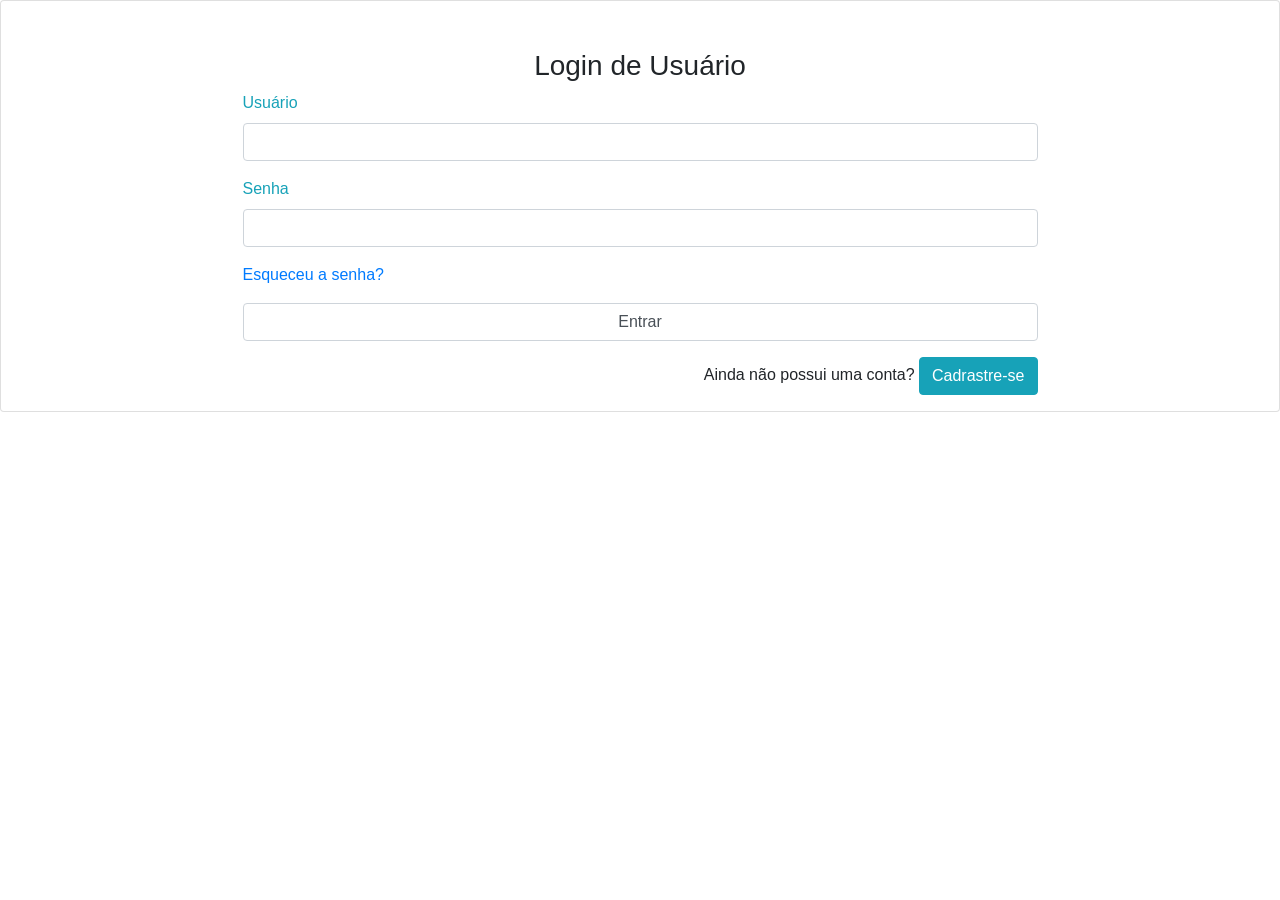
==== index.html @ ddbab390 "first commit" ====
<!DOCTYPE html>
<html lang="en">

<head>
	<meta charset="UTF-8">
	<meta name="viewport" content="width=device-width, initial-scale=1.0">
	<title>Realizar Login/Cadastro</title>
	<link rel="stylesheet" href="https://maxcdn.bootstrapcdn.com/bootstrap/4.0.0/css/bootstrap.min.css" integrity="sha384-Gn5384xqQ1aoWXA+058RXPxPg6fy4IWvTNh0E263XmFcJlSAwiGgFAW/dAiS6JXm"
	 crossorigin="anonymous">
     <link rel="stylesheet" href="./styles/login.css">
</head>

<body>
    
    <div class="card">
	<div id="login">
        <h3 class="text-center text-black pt-5">Login de Usuário</h3>
        <div class="container">
            <div id="login-row" class="row justify-content-center align-items-center">
                <div id="login-column" class="col-md-9">
                    <div id="login-box" class="col-md-12">
                        <form id="login-form" class="form" method="post" action="http://localhost:6789/login"> 
                            <div class="form-group text-left">
                                <label for="username" class="text-info">Usuário</label><br>
                                <input type="text" name="username" id="username" class="form-control">
                            </div>
                            <div class="form-group text-left">
                                <label for="password" class="text-info">Senha</label><br>
                                <input type="password" name="password" id="password" class="form-control">
                            </div>
                            <div class="form-group text-left">
                                <a href="#" class="recuperar_senha">Esqueceu a senha?</a>
                            </div>
                            <div class="form-group text-left">     
                                <input type="submit" name="submit" id="submit" class="form-control" value="Entrar">
                                
                            </div>
                        </form>
                    <div class="form-group text-right">
                        <p href="#" class="nao_tem_conta?">Ainda não possui uma conta? 
                        <button type="button" class="btn btn-info" id= "cadastrese" data-toggle="modal" data-target="#loginModal">Cadrastre-se</button></p>
                    </div>
                    </div>
                </div>
            </div>
        </div> 
    </div> 
    </div>
    
  <!-- Modal novo cadastro -->
  <div class="modal fade" id="loginModal" tabindex="-1" role="dialog" aria-labelledby="loginModalLabel" aria-hidden="true">
    <div class="modal-dialog" role="document">
      <div class="modal-content">
        <div class="modal-header">
          <h5 class="modal-title" id="loginModalLabel">Novo Cadastro</h5>
          <button type="button" class="close" data-dismiss="modal" aria-label="Close">
            <span aria-hidden="true">&times;</span>
          </button>
        </div>
        <div class="modal-body">
            <div id="login-box" class="col-md-12">
                <form id="login-form" class="form" method="post" action="http://localhost:6789//cadastrar/usuario">
                <!-- <form id="login-form" class="form" method="post" onsubmit="loginUser (this)"> -->
                    <h3 class="text-center text-info">Cadastro de novo usuário</h3>
                    <div class="form-group">
                        <label for="txt_nome" class="text-info">Nome Completo</label><br>
                        <input type="text" name="txt_nome" id="txt_nome" class="form-control">
                    </div>
                    <div class="form-group">
                        <label for="txt_login" class="text-info">Usuário</label><br>
                        <input type="text" name="txt_login" id="txt_login" class="form-control">
                    </div>
                    <div class="form-group">
                        <label for="txt_email" class="text-info">Email</label><br>
                        <input type="text" name="txt_email" id="txt_email" class="form-control">
                    </div>
                    <div class="form-group">
                        <label for="txt_senha" class="text-info">Senha</label><br>
                        <input type="password" name="txt_senha" id="txt_senha" class="form-control">
                    </div>
                </form>
            </div>
        </div>
        <div class="modal-footer">
          <button type="button" class="btn btn-secondary" data-dismiss="modal">Cancelar</button>
          <button type="button" id="btn_salvar" class="btn btn-info">Cadastrar</button>
        </div>
      </div>
    </div>
  </div>

    <script src="./src/login.js"></script>

    <script>
        function processaFormLogin (event) {                
                event.preventDefault ();
                var username = document.getElementById('username').value;
                var password = document.getElementById('password').value;
                resultadoLogin = loginUser (username, password);
                if (resultadoLogin) {
                    window.location.href = 'calendario.html';
                }
                else { 
                    document.getElementById('username').value = "";
                    document.getElementById('password').value = "";
                    alert ('Usuário ou senha incorretos');
                } 
        }

        function esqueceuAsenha (event) {
            event.preventDefault ();
            var novaSenha  = document.getElementById('txt_novaSenha').value;
        }
        
        function salvaLogin (event) {
            event.preventDefault ();
            let login  = document.getElementById('txt_login').value;
            let nome   = document.getElementById('txt_nome').value;
            let email  = document.getElementById('txt_email').value;
            let senha  = document.getElementById('txt_senha').value;            
            
            if (login == 0 || nome == 0 || email == 0 || senha == 0) {
                salvaLogin.disabled = true; 
                alert('Cadastro negado. Não pode haver campos em branco.');
                return

            } else {
                addUser (nome, login, senha, email);
                document.getElementById('txt_login').value = "";
                document.getElementById('txt_nome').value = "";
                document.getElementById('txt_email').value = "";
                document.getElementById('txt_senha').value = "";
                alert ('Cadastro realizado com sucesso.');
                window.location.reload();
                return
            }
            
            $('#loginModal').modal('hide');
        }
        document.getElementById ('login-form').addEventListener ('submit', processaFormLogin);
        document.getElementById ('btn_salvar').addEventListener ('click', salvaLogin);        
    </script>

    <script src="https://code.jquery.com/jquery-3.2.1.slim.min.js" integrity="sha384-KJ3o2DKtIkvYIK3UENzmM7KCkRr/rE9/Qpg6aAZGJwFDMVNA/GpGFF93hXpG5KkN" crossorigin="anonymous"></script>
    <script src="https://cdnjs.cloudflare.com/ajax/libs/popper.js/1.12.9/umd/popper.min.js" integrity="sha384-ApNbgh9B+Y1QKtv3Rn7W3mgPxhU9K/ScQsAP7hUibX39j7fakFPskvXusvfa0b4Q" crossorigin="anonymous"></script>
    <script src="https://maxcdn.bootstrapcdn.com/bootstrap/4.0.0/js/bootstrap.min.js" integrity="sha384-JZR6Spejh4U02d8jOt6vLEHfe/JQGiRRSQQxSfFWpi1MquVdAyjUar5+76PVCmYl" crossorigin="anonymous"></script>    
</body>
</html>
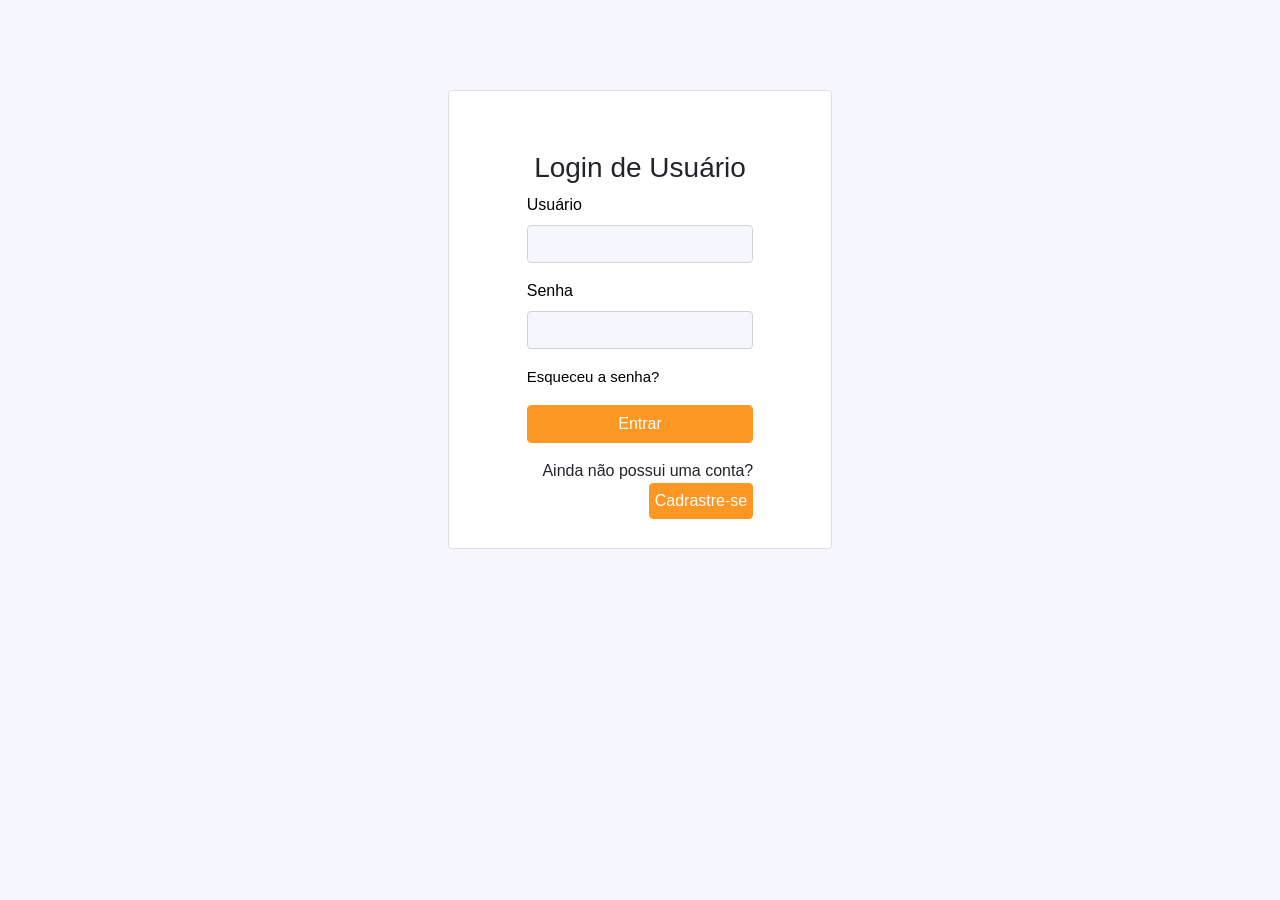
==== commit a8240508: "formatando" ====
--- a/index.html
+++ b/index.html
@@ -2,147 +2,158 @@
 <html lang="en">
 
 <head>
-	<meta charset="UTF-8">
-	<meta name="viewport" content="width=device-width, initial-scale=1.0">
-	<title>Realizar Login/Cadastro</title>
-	<link rel="stylesheet" href="https://maxcdn.bootstrapcdn.com/bootstrap/4.0.0/css/bootstrap.min.css" integrity="sha384-Gn5384xqQ1aoWXA+058RXPxPg6fy4IWvTNh0E263XmFcJlSAwiGgFAW/dAiS6JXm"
-	 crossorigin="anonymous">
-     <link rel="stylesheet" href="./styles/login.css">
+    <meta charset="UTF-8">
+    <meta name="viewport" content="width=device-width, initial-scale=1.0">
+    <title>Realizar Login/Cadastro</title>
+    <link rel="stylesheet" href="https://maxcdn.bootstrapcdn.com/bootstrap/4.0.0/css/bootstrap.min.css"
+        integrity="sha384-Gn5384xqQ1aoWXA+058RXPxPg6fy4IWvTNh0E263XmFcJlSAwiGgFAW/dAiS6JXm" crossorigin="anonymous">
+    <link rel="stylesheet" href="./styles/login.css">
 </head>
 
 <body>
-    
+
     <div class="card">
-	<div id="login">
-        <h3 class="text-center text-black pt-5">Login de Usuário</h3>
-        <div class="container">
-            <div id="login-row" class="row justify-content-center align-items-center">
-                <div id="login-column" class="col-md-9">
-                    <div id="login-box" class="col-md-12">
-                        <form id="login-form" class="form" method="post" action="http://localhost:6789/login"> 
-                            <div class="form-group text-left">
-                                <label for="username" class="text-info">Usuário</label><br>
-                                <input type="text" name="username" id="username" class="form-control">
+        <div id="login">
+            <h3 class="text-center text-black pt-5">Login de Usuário</h3>
+            <div class="container">
+                <div id="login-row" class="row justify-content-center align-items-center">
+                    <div id="login-column" class="col-md-9">
+                        <div id="login-box" class="col-md-12">
+                            <form id="login-form" class="form" method="post" action="http://localhost:6789/login">
+                                <div class="form-group text-left">
+                                    <label for="username" class="text-info">Usuário</label><br>
+                                    <input type="text" name="username" id="username" class="form-control">
+                                </div>
+                                <div class="form-group text-left">
+                                    <label for="password" class="text-info">Senha</label><br>
+                                    <input type="password" name="password" id="password" class="form-control">
+                                </div>
+                                <div class="form-group text-left">
+                                    <a href="#" class="recuperar_senha">Esqueceu a senha?</a>
+                                </div>
+                                <div class="form-group text-left">
+                                    <input type="submit" name="submit" id="submit" class="form-control" value="Entrar">
+
+                                </div>
+                            </form>
+                            <div class="form-group text-right">
+                                <p href="#" class="nao_tem_conta?">Ainda não possui uma conta?
+                                    <button type="button" class="btn btn-info" id="cadastrese" data-toggle="modal"
+                                        data-target="#loginModal">Cadrastre-se</button>
+                                </p>
                             </div>
-                            <div class="form-group text-left">
-                                <label for="password" class="text-info">Senha</label><br>
-                                <input type="password" name="password" id="password" class="form-control">
-                            </div>
-                            <div class="form-group text-left">
-                                <a href="#" class="recuperar_senha">Esqueceu a senha?</a>
-                            </div>
-                            <div class="form-group text-left">     
-                                <input type="submit" name="submit" id="submit" class="form-control" value="Entrar">
-                                
-                            </div>
-                        </form>
-                    <div class="form-group text-right">
-                        <p href="#" class="nao_tem_conta?">Ainda não possui uma conta? 
-                        <button type="button" class="btn btn-info" id= "cadastrese" data-toggle="modal" data-target="#loginModal">Cadrastre-se</button></p>
-                    </div>
+                        </div>
                     </div>
                 </div>
             </div>
-        </div> 
-    </div> 
+        </div>
     </div>
-    
-  <!-- Modal novo cadastro -->
-  <div class="modal fade" id="loginModal" tabindex="-1" role="dialog" aria-labelledby="loginModalLabel" aria-hidden="true">
-    <div class="modal-dialog" role="document">
-      <div class="modal-content">
-        <div class="modal-header">
-          <h5 class="modal-title" id="loginModalLabel">Novo Cadastro</h5>
-          <button type="button" class="close" data-dismiss="modal" aria-label="Close">
-            <span aria-hidden="true">&times;</span>
-          </button>
-        </div>
-        <div class="modal-body">
-            <div id="login-box" class="col-md-12">
-                <form id="login-form" class="form" method="post" action="http://localhost:6789//cadastrar/usuario">
-                <!-- <form id="login-form" class="form" method="post" onsubmit="loginUser (this)"> -->
-                    <h3 class="text-center text-info">Cadastro de novo usuário</h3>
-                    <div class="form-group">
-                        <label for="txt_nome" class="text-info">Nome Completo</label><br>
-                        <input type="text" name="txt_nome" id="txt_nome" class="form-control">
+
+    <!-- Modal novo cadastro -->
+    <div class="modal fade" id="loginModal" tabindex="-1" role="dialog" aria-labelledby="loginModalLabel"
+        aria-hidden="true">
+        <div class="modal-dialog" role="document">
+            <div class="modal-content">
+                <div class="modal-header">
+                    <h5 class="modal-title" id="loginModalLabel">Novo Cadastro</h5>
+                    <button type="button" class="close" data-dismiss="modal" aria-label="Close">
+                        <span aria-hidden="true">&times;</span>
+                    </button>
+                </div>
+                <div class="modal-body">
+                    <div id="login-box" class="col-md-12">
+                        <form id="login-form" class="form" method="post"
+                            action="http://localhost:6789//cadastrar/usuario">
+                            <!-- <form id="login-form" class="form" method="post" onsubmit="loginUser (this)"> -->
+                            <h3 class="text-center text-info">Cadastro de novo usuário</h3>
+                            <div class="form-group">
+                                <label for="txt_nome" class="text-info">Nome Completo</label><br>
+                                <input type="text" name="txt_nome" id="txt_nome" class="form-control">
+                            </div>
+                            <div class="form-group">
+                                <label for="txt_login" class="text-info">Usuário</label><br>
+                                <input type="text" name="txt_login" id="txt_login" class="form-control">
+                            </div>
+                            <div class="form-group">
+                                <label for="txt_email" class="text-info">Email</label><br>
+                                <input type="text" name="txt_email" id="txt_email" class="form-control">
+                            </div>
+                            <div class="form-group">
+                                <label for="txt_senha" class="text-info">Senha</label><br>
+                                <input type="password" name="txt_senha" id="txt_senha" class="form-control">
+                            </div>
+                        </form>
                     </div>
-                    <div class="form-group">
-                        <label for="txt_login" class="text-info">Usuário</label><br>
-                        <input type="text" name="txt_login" id="txt_login" class="form-control">
-                    </div>
-                    <div class="form-group">
-                        <label for="txt_email" class="text-info">Email</label><br>
-                        <input type="text" name="txt_email" id="txt_email" class="form-control">
-                    </div>
-                    <div class="form-group">
-                        <label for="txt_senha" class="text-info">Senha</label><br>
-                        <input type="password" name="txt_senha" id="txt_senha" class="form-control">
-                    </div>
-                </form>
+                </div>
+                <div class="modal-footer">
+                    <button type="button" class="btn btn-secondary" data-dismiss="modal">Cancelar</button>
+                    <button type="button" id="btn_salvar" class="btn btn-info">Cadastrar</button>
+                </div>
             </div>
         </div>
-        <div class="modal-footer">
-          <button type="button" class="btn btn-secondary" data-dismiss="modal">Cancelar</button>
-          <button type="button" id="btn_salvar" class="btn btn-info">Cadastrar</button>
-        </div>
-      </div>
     </div>
-  </div>
 
     <script src="./src/login.js"></script>
 
     <script>
-        function processaFormLogin (event) {                
-                event.preventDefault ();
-                var username = document.getElementById('username').value;
-                var password = document.getElementById('password').value;
-                resultadoLogin = loginUser (username, password);
-                if (resultadoLogin) {
-                    window.location.href = 'calendario.html';
-                }
-                else { 
-                    document.getElementById('username').value = "";
-                    document.getElementById('password').value = "";
-                    alert ('Usuário ou senha incorretos');
-                } 
+        function processaFormLogin(event) {
+            event.preventDefault();
+            var username = document.getElementById('username').value;
+            var password = document.getElementById('password').value;
+            resultadoLogin = loginUser(username, password);
+            if (resultadoLogin) {
+                window.location.href = 'calendario.html';
+            }
+            else {
+                document.getElementById('username').value = "";
+                document.getElementById('password').value = "";
+                alert('Usuário ou senha incorretos');
+            }
         }
 
-        function esqueceuAsenha (event) {
-            event.preventDefault ();
-            var novaSenha  = document.getElementById('txt_novaSenha').value;
+        function esqueceuAsenha(event) {
+            event.preventDefault();
+            var novaSenha = document.getElementById('txt_novaSenha').value;
         }
-        
-        function salvaLogin (event) {
-            event.preventDefault ();
-            let login  = document.getElementById('txt_login').value;
-            let nome   = document.getElementById('txt_nome').value;
-            let email  = document.getElementById('txt_email').value;
-            let senha  = document.getElementById('txt_senha').value;            
-            
+
+        function salvaLogin(event) {
+            event.preventDefault();
+            let login = document.getElementById('txt_login').value;
+            let nome = document.getElementById('txt_nome').value;
+            let email = document.getElementById('txt_email').value;
+            let senha = document.getElementById('txt_senha').value;
+
             if (login == 0 || nome == 0 || email == 0 || senha == 0) {
-                salvaLogin.disabled = true; 
+                salvaLogin.disabled = true;
                 alert('Cadastro negado. Não pode haver campos em branco.');
                 return
 
             } else {
-                addUser (nome, login, senha, email);
+                addUser(nome, login, senha, email);
                 document.getElementById('txt_login').value = "";
                 document.getElementById('txt_nome').value = "";
                 document.getElementById('txt_email').value = "";
                 document.getElementById('txt_senha').value = "";
-                alert ('Cadastro realizado com sucesso.');
+                alert('Cadastro realizado com sucesso.');
                 window.location.reload();
                 return
             }
-            
+
             $('#loginModal').modal('hide');
         }
-        document.getElementById ('login-form').addEventListener ('submit', processaFormLogin);
-        document.getElementById ('btn_salvar').addEventListener ('click', salvaLogin);        
+        document.getElementById('login-form').addEventListener('submit', processaFormLogin);
+        document.getElementById('btn_salvar').addEventListener('click', salvaLogin);        
     </script>
 
-    <script src="https://code.jquery.com/jquery-3.2.1.slim.min.js" integrity="sha384-KJ3o2DKtIkvYIK3UENzmM7KCkRr/rE9/Qpg6aAZGJwFDMVNA/GpGFF93hXpG5KkN" crossorigin="anonymous"></script>
-    <script src="https://cdnjs.cloudflare.com/ajax/libs/popper.js/1.12.9/umd/popper.min.js" integrity="sha384-ApNbgh9B+Y1QKtv3Rn7W3mgPxhU9K/ScQsAP7hUibX39j7fakFPskvXusvfa0b4Q" crossorigin="anonymous"></script>
-    <script src="https://maxcdn.bootstrapcdn.com/bootstrap/4.0.0/js/bootstrap.min.js" integrity="sha384-JZR6Spejh4U02d8jOt6vLEHfe/JQGiRRSQQxSfFWpi1MquVdAyjUar5+76PVCmYl" crossorigin="anonymous"></script>    
+    <script src="https://code.jquery.com/jquery-3.2.1.slim.min.js"
+        integrity="sha384-KJ3o2DKtIkvYIK3UENzmM7KCkRr/rE9/Qpg6aAZGJwFDMVNA/GpGFF93hXpG5KkN"
+        crossorigin="anonymous"></script>
+    <script src="https://cdnjs.cloudflare.com/ajax/libs/popper.js/1.12.9/umd/popper.min.js"
+        integrity="sha384-ApNbgh9B+Y1QKtv3Rn7W3mgPxhU9K/ScQsAP7hUibX39j7fakFPskvXusvfa0b4Q"
+        crossorigin="anonymous"></script>
+    <script src="https://maxcdn.bootstrapcdn.com/bootstrap/4.0.0/js/bootstrap.min.js"
+        integrity="sha384-JZR6Spejh4U02d8jOt6vLEHfe/JQGiRRSQQxSfFWpi1MquVdAyjUar5+76PVCmYl"
+        crossorigin="anonymous"></script>
 </body>
+
 </html>
--- a/styles/login.css
+++ b/styles/login.css
@@ -0,0 +1,100 @@
+body {
+    /*background-color: #ff8700;
+    background-color: white;*/
+    background-color: #f5f6fe;
+}
+
+.modal-content{
+    /*background-color: #ff9c2b;
+    background-color: #ef8d34;*/
+    background-color: white;
+}
+
+.text-info{
+    color: black !important;
+    text-align: left;
+}
+
+#username { /*box do usuario*/
+    background-color: #f5f6fe;
+}
+
+#password { /*box da senha*/
+    background-color: #f5f6fe;
+}
+
+#txt_nome { /*box do nome*/
+    background-color: #f5f6fe;
+}
+
+#txt_login { /*box do nome de login*/
+    background-color: #f5f6fe;
+}
+
+#txt_email { /*box do email*/
+    background-color: #f5f6fe;
+}
+
+#txt_senha { /*box da senha*/
+    background-color: #f5f6fe;
+}
+
+#txt_senha2 { /*box da confirmacao senha*/
+    background-color: #f5f6fe;
+}
+
+#submit{ /*botão entrar*/
+    /*background-color: #ff8700;*/
+    background-color: #fc9723;
+    border: solid thin #fc9723;
+    color: white;
+    cursor: pointer;
+}
+
+#btn_logout{
+    background-color: #fc9723;
+    color: white;
+    border-radius: 3px;
+    border: solid thin #fc9723;
+    padding: 5px;
+    float: right;
+}
+
+
+.btn-info{ /*botão de cadastre-se*/
+    background-color: #fc9723;
+    border: solid thin #fc9723;
+    padding: 5px;
+    cursor: pointer;
+}
+
+.row #cadastrese:hover{
+    background-color: #fc9723;
+}
+
+#btn_salvar:hover{
+    background-color: #fc9723;
+}
+
+.btn-secondary{
+    padding: 5px;
+}
+
+.card-footer text-left text-black{
+    text-align: right;
+}
+
+.form-group a { /*esqueceu a senha*/
+    text-align: right;
+    font-size: 15px;
+    color: black;
+}
+
+.card {
+    padding-top: 1%;
+    padding-bottom: 1%;
+    margin: 7% 35%;
+    text-align: center;
+    /*background-color: #ff9c2b;*/
+    background-color: white;
+}
